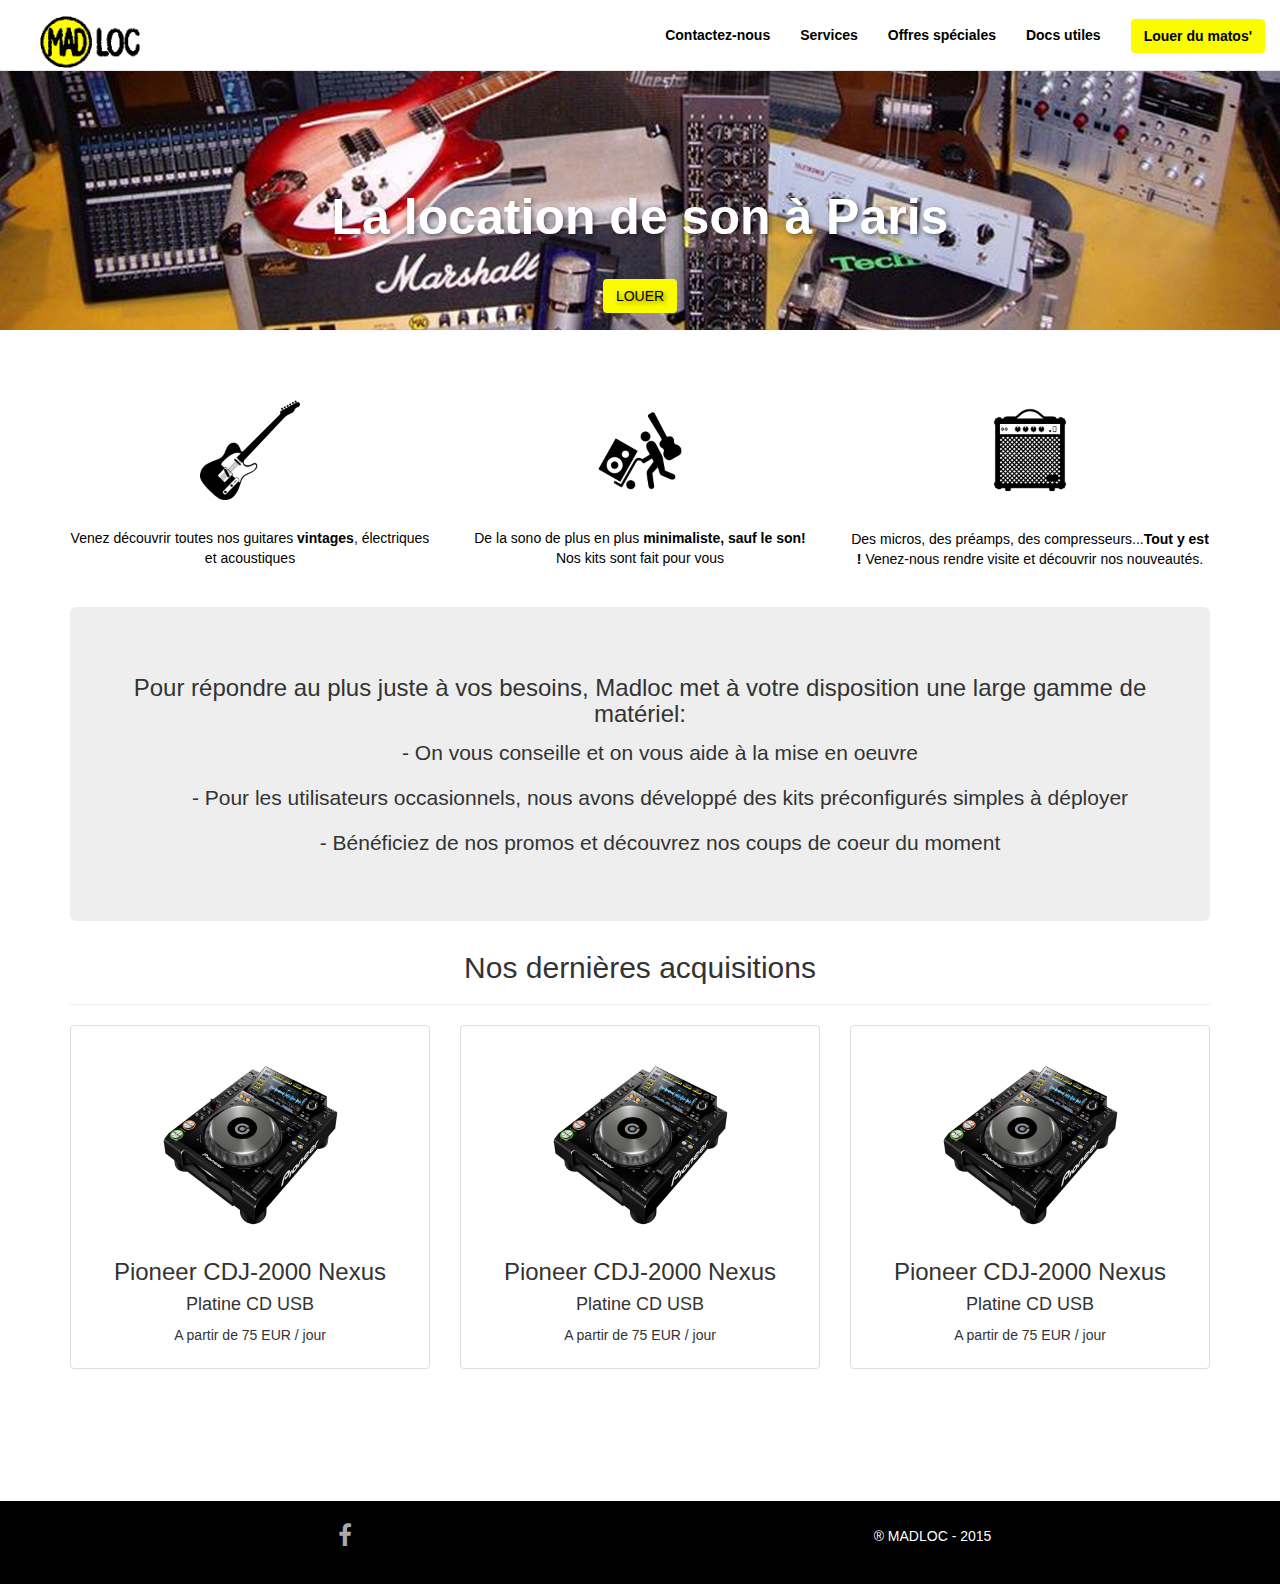
==== index.html @ 054994e3 "commit first" ====
<!DOCTYPE html>
<html>
  <head>
    <meta charset="utf-8">
    <meta http-equiv="X-UA-Compatible" content="IE=edge">
    <meta name="viewport" content="width=device-width, initial-scale=1">

    <title> Madloc - La location de son à Paris. </title>

    <link rel="stylesheet" href="https://maxcdn.bootstrapcdn.com/bootstrap/3.2.0/css/bootstrap.min.css">
    <link rel="stylesheet" href="https://maxcdn.bootstrapcdn.com/font-awesome/4.1.0/css/font-awesome.min.css">

    <link href='http://fonts.googleapis.com/css?family=Ropa+Sans|Open+Sans:400,300,700' rel='stylesheet' type='text/css'>
    <link rel="stylesheet" href="css/style.css"

    <!-- HTML5 Shim and Respond.js IE8 support of HTML5 elements and media queries -->
    <!-- Leave those next 4 lines if you care about users using IE8 -->
    <!--[if lt IE 9]>
      <script src="https://oss.maxcdn.com/html5shiv/3.7.2/html5shiv.min.js"></script>
      <script src="https://oss.maxcdn.com/respond/1.4.2/respond.min.js"></script>
    <![endif]-->
    <link rel="icon" href="madloc.ico" />
  </head>

<body>
  <nav class="navbar navbar-default navbar-transparent navbar-fixed-top">
    <div class="container-fluid">
      <!-- Brand and toggle get grouped for better mobile display -->
      <div class="navbar-header">
        <button type="button" class="navbar-toggle collapsed" data-toggle="collapse" data-target="#bs-example-navbar-collapse-1">
          <span class="sr-only">Toggle navigation</span>
          <span class="icon-bar"></span>
          <span class="icon-bar"></span>
          <span class="icon-bar"></span>
        </button>
        <a class="navbar-brand" href="index.html">
          <img alt="Brand" src="./images/madloc_small.png">
        </a>
      </div>

      <!-- Collect the nav links, forms, and other content for toggling -->
    <div class="collapse navbar-collapse" id="bs-example-navbar-collapse-1">
      <ul class="nav navbar-nav navbar-right">
        <li><a href="contact.html"><strong>Contactez-nous</strong></a></li>
        <li><a href="#"><strong>Services</strong></a></li>
        <li><a href="#"><strong>Offres spéciales</strong></a></li>
         <li><a href="#"><strong>Docs utiles</strong></a></li>

        <li><a href="louer_matos.html"><button type="button" class="btn btn-yellow" data-toggle="modal" data-target="louer_matos.html"><strong>Louer du matos'</strong></button></a></li>
      </ul>
    </div><!-- /.navbar-collapse -->
    </div><!-- /.container-fluid -->
  </nav>

  <div id="wrapper">
    <div class="contaner text-center">
      <div class="row">
        <div class="col-sm-12 col-md-12 feature">
          <div class="spacer2"></div>
            <h1><strong>La location de son à Paris</strong></h1>
            <h1><a href="#" class="btn btn-yellow">LOUER</a></h1>
          </div>
        </div>
      </div>
    </div>
  </div>

  <div class="spacer2"></div>

  <div class="container text-center">
    <div class="row">
      <div class="col-sm-6 col-md-4 feature">
        <img src="images/icons/guitar.png" width="100">
          <p>
          Venez découvrir toutes nos guitares <strong>vintages</strong>, électriques et acoustiques  
          </p>
      </div>
      <div class="col-sm-6 col-md-4 feature">
        <img src="images/icons/sono.png" width="100">
          <p>
          De la sono de plus en plus <strong> minimaliste, sauf le son!</strong>
          Nos kits sont fait pour vous </p> 
      </div>
      <div class="col-sm-6 col-md-4 feature">
        <img src="images/icons/amp.png" width="100">
          <p>
          Des micros, des préamps, des compresseurs...<strong>Tout y est !</strong> Venez-nous rendre visite et découvrir nos nouveautés.  
          </p>
      </div>   
    </div>

  <div class="jumbotron">
    <h3>Pour répondre au plus juste à vos besoins, Madloc met à votre disposition une large gamme de matériel:</h3> 
    <ul>
      <p> - On vous conseille et on vous aide à la mise en oeuvre</p> 
      <p> - Pour les utilisateurs occasionnels, nous avons développé des kits préconfigurés simples à déployer </p>  
      <p> - Bénéficiez de nos promos et découvrez nos coups de coeur du moment </p>
    </ul>
  </div>


    <h2>Nos dernières acquisitions</h2>
      <hr>
        <div class="row">
          <div class="col-xs-12 col-sm-6 col-md-4">
            <div class="thumbnail">
              <img src="images/matos/CDJ-2000.jpg" alt="CDJ-2000">
                <div class="caption">
                  <h3>Pioneer CDJ-2000 Nexus</h3>
                  <h4>Platine CD USB</h4>
                    <p>
                    A partir de 75 EUR / jour
                    </p>
                </div>
            </div>
          </div>
          <div class="col-xs-12 col-sm-6 col-md-4">
            <div class="thumbnail">
              <img src="images/matos/CDJ-2000.jpg" alt="CDJ-2000">
                <div class="caption">
                  <h3>Pioneer CDJ-2000 Nexus</h3>
                  <h4>Platine CD USB</h4>
                    <p>
                    A partir de 75 EUR / jour
                    </p>
                </div>
            </div>
          </div>
         <div class="col-xs-12 col-sm-6 col-md-4">
            <div class="thumbnail">
              <img src="images/matos/CDJ-2000.jpg" alt="CDJ-2000">
                <div class="caption">
                  <h3>Pioneer CDJ-2000 Nexus</h3>
                  <h4>Platine CD USB</h4>
                    <p>
                    A partir de 75 EUR / jour
                    </p>
                </div>
            </div>
          </div>
      </div>
</div>

  <div class="spacer"></div>

  <div id="footer">
    <div class="container text-center">
      <div class="row">

          <div class="col-xs-12 col-md-6">
          <ul class="list-inline social">
            <li>
              <a href="https://www.facebook.com/loueurdeson?fref=ts">
                <i class="fa fa-facebook"></i>
              </a>
            </li>
          </ul>
        </div>

        <div class="col-xs-12 col-md-6">
          <p>
               ® MADLOC -  2015 
          </p>
          </div>
      </div>
    </div>


    <!-- TODO: Here goes your content! -->



    <!-- Including Bootstrap JS (with its jQuery dependency) so that dynamic components work -->
    <script src="https://ajax.googleapis.com/ajax/libs/jquery/1.11.1/jquery.min.js"></script>
    <script src="https://maxcdn.bootstrapcdn.com/bootstrap/3.2.0/js/bootstrap.min.js"></script>
  </body>
</html>
---- css/style.css ----
#body {
	background color: rgba(186, 186,186, 1);
	font-family: "Ropa Sans";
	font-size: 14px;
}

#footer {
	background-color: black;
	color: white;
	line-height: 70px;
}

#footer a {
	color: #aaaaaa;
}
#footer p {
	color: white;
}

#footer a:hover {
	color: #dddddd;
}
.social a {
	font-size: 24px;
}

#wrapper {
	background-image: url("../images/background/background.jpg");
	background-size: cover;
	background-position: center;
  	background-repeat: no-repeat;
	text-align: center;
	padding-top: 100px;
	color: white;
	text-shadow: 2px 2px 5px rgba(0, 0, 0, 0.5);
}

#wrapper h1 {
	font-size: 50px;
}
.spacer {
	height: 8em;
}
.spacer2 {
	height: 5em;
	}
.feature p {
	font-weight: 300;
	letter-spacing: 1 px;
	font-family: Helvetica;
	color: black;
	padding-bottom: 2em; 
}

.feature img {
	margin-bottom: 2em;
}

.navbar-transparent {
	background-color: white;
}

.navbar-transparent .navbar-brand {
  color: black;
  }

.navbar-transparent .navbar-nav > li > a {
  color: black;
  line-height: 40px;
}

.navbar-transparent .navbar-nav > li > a:hover,
.navbar-transparent .navbar-nav > li > a:active,
.navbar-transparent .navbar-nav > li > a:focus,
.navbar-transparent .navbar-nav > .open > a,
.navbar-transparent .navbar-nav > .open > a:hover,
.navbar-transparent .navbar-nav > .open > a:focus {
  color: black;
  background-color: white;
}

.navbar-transparent .navbar-brand:hover,
.navbar-transparent .navbar-brand:active,
.navbar-transparent .navbar-brand:focus {
  color: black;
}
.navbar-brand {
	font-size: 40px;
	padding-left: 1em;
	margin-top: 1px;
	margin-bottom: 1px;
	font-family: Ropa Sans;
}
.navbar-right {
	font-family: Helvetica; 
	font-size: 14px
}

.vertical-spacer {
	padding-top: 10em;
}

#wrapper2 {
  	background-color: #D1BAD3;
}
.contaner {
	margin-left: 2em;
	margin-right: 2em;
}
.navbar-brand img {
width: 100px;
}

.btn-yellow {
  background: #FCFC00;
  color: black;
}
.btn-yellow:hover, .btn-yellow:focus {
  background: rgb(252, 255, 179);
}
.btn-yellow:active {
  background: rgb(247, 255, 71);
}
.thumbnail img{
	width: 200px;
	height: 200px;
	padding-top: 2em;
}
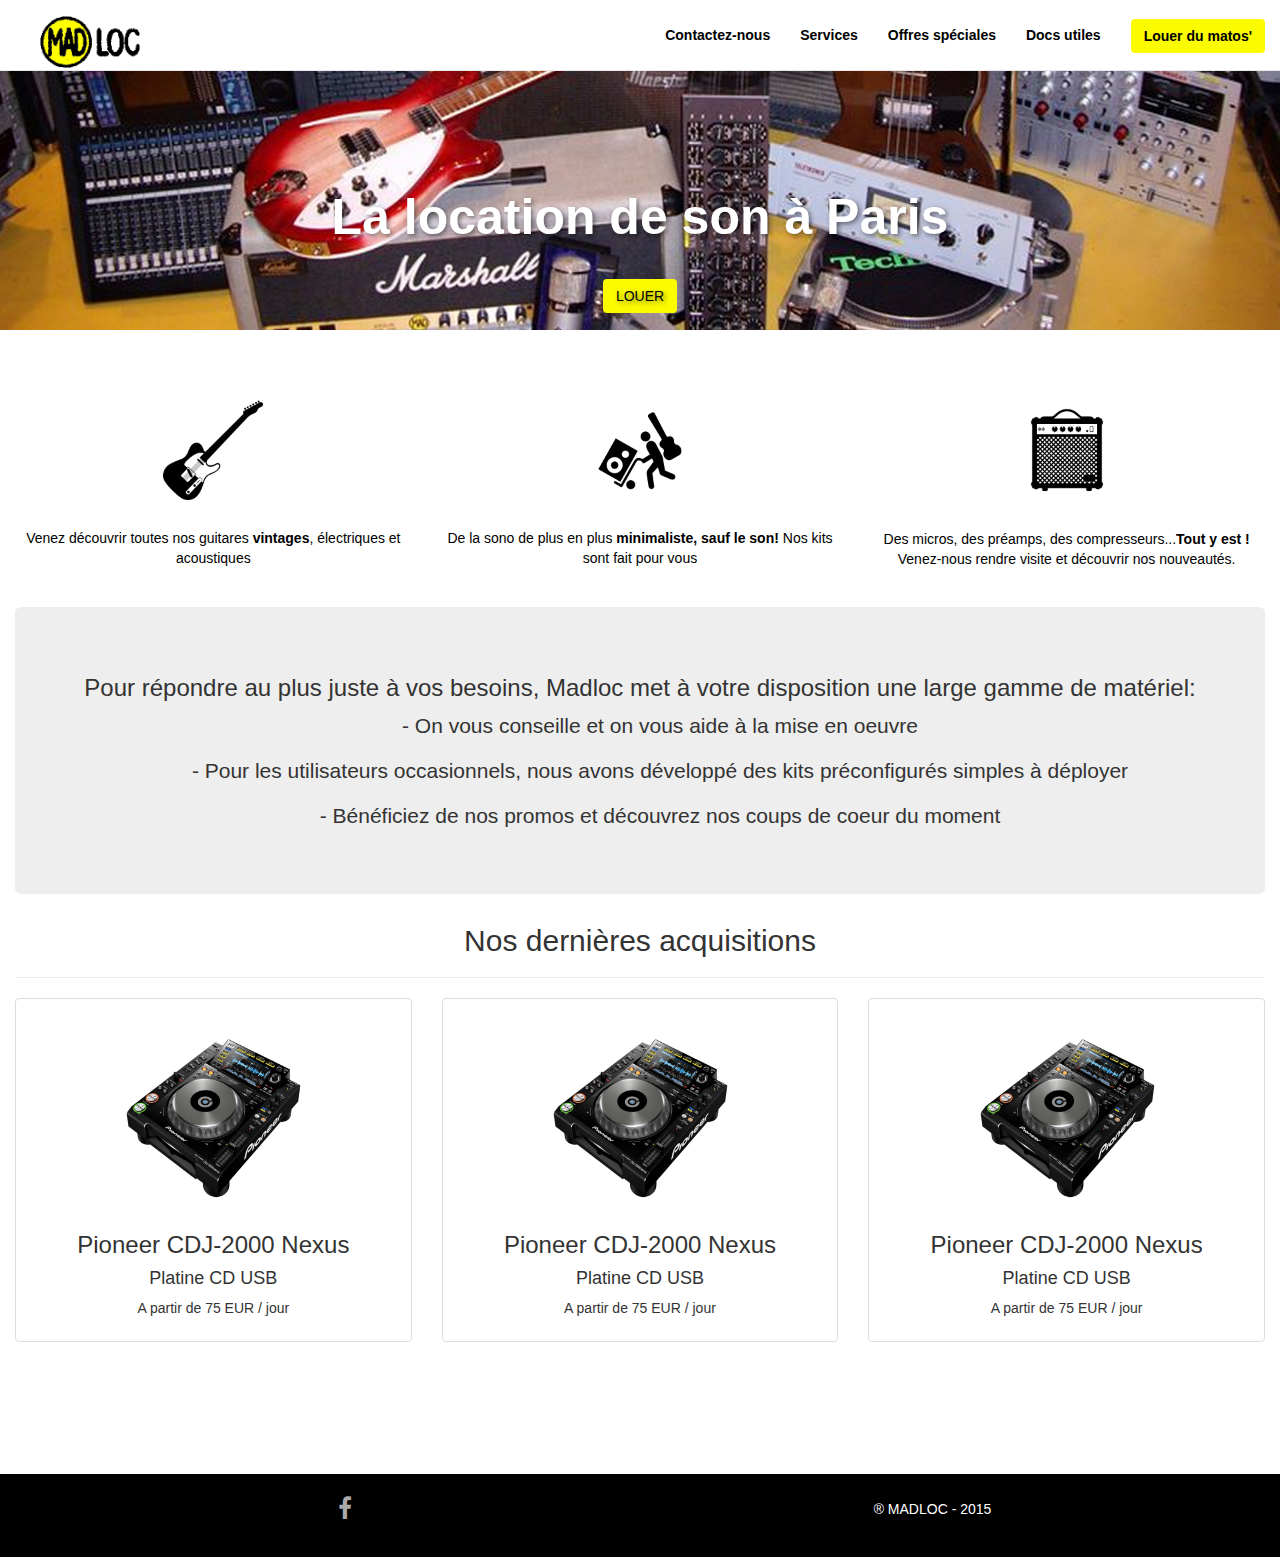
==== commit ec9f4c08: "update with container fluid" ====
--- a/index.html
+++ b/index.html
@@ -67,7 +67,7 @@
 
   <div class="spacer2"></div>
 
-  <div class="container text-center">
+  <div class="container-fluid text-center">
     <div class="row">
       <div class="col-sm-6 col-md-4 feature">
         <img src="images/icons/guitar.png" width="100">
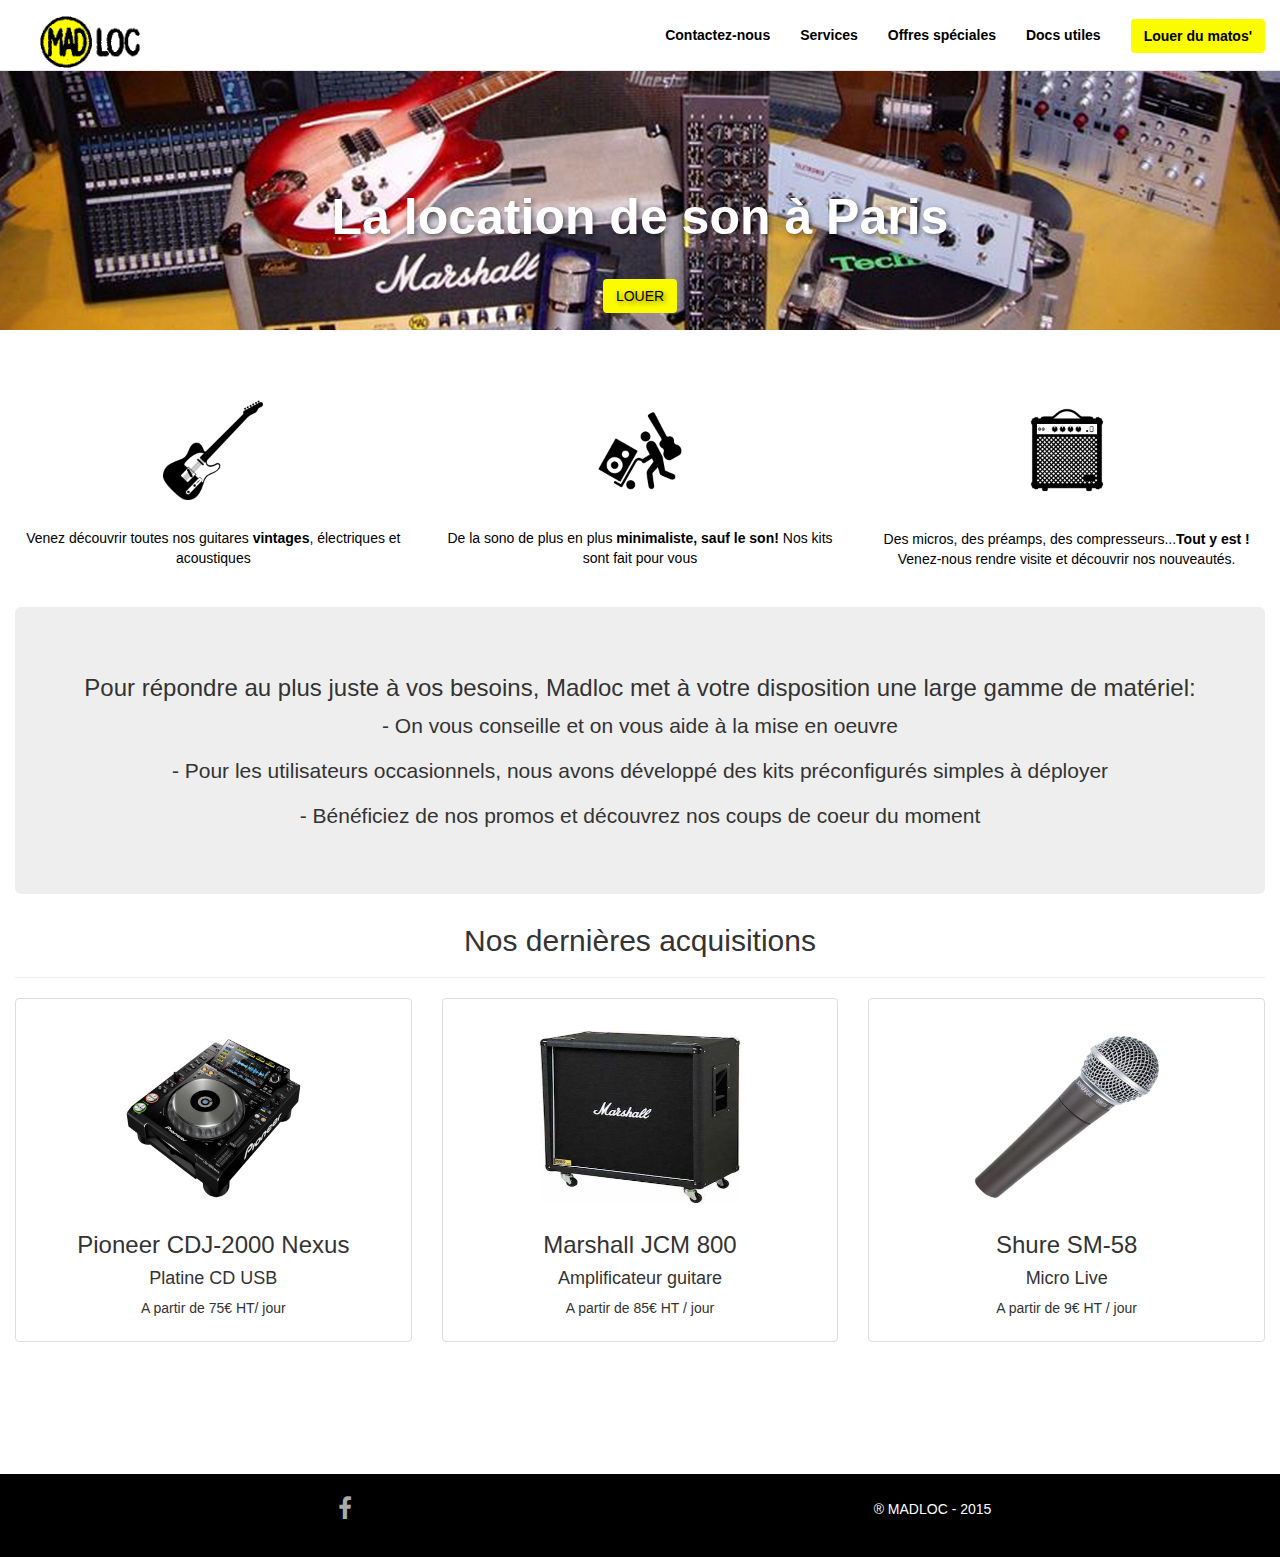
==== commit 25d466db: "update code structure and euro symbol" ====
--- a/index.html
+++ b/index.html
@@ -9,7 +9,6 @@
 
     <link rel="stylesheet" href="https://maxcdn.bootstrapcdn.com/bootstrap/3.2.0/css/bootstrap.min.css">
     <link rel="stylesheet" href="https://maxcdn.bootstrapcdn.com/font-awesome/4.1.0/css/font-awesome.min.css">
-
     <link href='http://fonts.googleapis.com/css?family=Ropa+Sans|Open+Sans:400,300,700' rel='stylesheet' type='text/css'>
     <link rel="stylesheet" href="css/style.css"
 
@@ -39,16 +38,15 @@
       </div>
 
       <!-- Collect the nav links, forms, and other content for toggling -->
-    <div class="collapse navbar-collapse" id="bs-example-navbar-collapse-1">
-      <ul class="nav navbar-nav navbar-right">
-        <li><a href="contact.html"><strong>Contactez-nous</strong></a></li>
-        <li><a href="#"><strong>Services</strong></a></li>
-        <li><a href="#"><strong>Offres spéciales</strong></a></li>
-         <li><a href="#"><strong>Docs utiles</strong></a></li>
-
-        <li><a href="louer_matos.html"><button type="button" class="btn btn-yellow" data-toggle="modal" data-target="louer_matos.html"><strong>Louer du matos'</strong></button></a></li>
-      </ul>
-    </div><!-- /.navbar-collapse -->
+      <div class="collapse navbar-collapse" id="bs-example-navbar-collapse-1">
+        <ul class="nav navbar-nav navbar-right">
+          <li><a href="contact.html"><strong>Contactez-nous</strong></a></li>
+          <li><a href="#"><strong>Services</strong></a></li>
+          <li><a href="#"><strong>Offres spéciales</strong></a></li>
+          <li><a href="#"><strong>Docs utiles</strong></a></li>
+          <li><a href="louer_matos.html"><button type="button" class="btn btn-yellow" data-toggle="modal" data-target="louer_matos.html"><strong>Louer du matos'</strong></button></a></li>
+        </ul>
+      </div><!-- /.navbar-collapse -->
     </div><!-- /.container-fluid -->
   </nav>
 
@@ -91,11 +89,9 @@
 
   <div class="jumbotron">
     <h3>Pour répondre au plus juste à vos besoins, Madloc met à votre disposition une large gamme de matériel:</h3> 
-    <ul>
       <p> - On vous conseille et on vous aide à la mise en oeuvre</p> 
       <p> - Pour les utilisateurs occasionnels, nous avons développé des kits préconfigurés simples à déployer </p>  
       <p> - Bénéficiez de nos promos et découvrez nos coups de coeur du moment </p>
-    </ul>
   </div>
 
 
@@ -109,31 +105,31 @@
                   <h3>Pioneer CDJ-2000 Nexus</h3>
                   <h4>Platine CD USB</h4>
                     <p>
-                    A partir de 75 EUR / jour
+                    A partir de 75€ HT/ jour
                     </p>
                 </div>
             </div>
           </div>
           <div class="col-xs-12 col-sm-6 col-md-4">
             <div class="thumbnail">
-              <img src="images/matos/CDJ-2000.jpg" alt="CDJ-2000">
+              <img src="images/matos/amplis_instruments.jpg" alt="amplis instruments">
                 <div class="caption">
-                  <h3>Pioneer CDJ-2000 Nexus</h3>
-                  <h4>Platine CD USB</h4>
+                  <h3>Marshall JCM 800</h3>
+                  <h4>Amplificateur guitare</h4>
                     <p>
-                    A partir de 75 EUR / jour
+                    A partir de 85€ HT / jour
                     </p>
                 </div>
             </div>
           </div>
          <div class="col-xs-12 col-sm-6 col-md-4">
             <div class="thumbnail">
-              <img src="images/matos/CDJ-2000.jpg" alt="CDJ-2000">
+              <img src="images/matos/micros.jpg" alt="micros">
                 <div class="caption">
-                  <h3>Pioneer CDJ-2000 Nexus</h3>
-                  <h4>Platine CD USB</h4>
+                  <h3>Shure SM-58</h3>
+                  <h4>Micro Live</h4>
                     <p>
-                    A partir de 75 EUR / jour
+                    A partir de 9€ HT / jour
                     </p>
                 </div>
             </div>
@@ -146,8 +142,7 @@
   <div id="footer">
     <div class="container text-center">
       <div class="row">
-
-          <div class="col-xs-12 col-md-6">
+        <div class="col-xs-12 col-md-6">
           <ul class="list-inline social">
             <li>
               <a href="https://www.facebook.com/loueurdeson?fref=ts">
@@ -156,14 +151,13 @@
             </li>
           </ul>
         </div>
-
         <div class="col-xs-12 col-md-6">
           <p>
                ® MADLOC -  2015 
           </p>
-          </div>
-      </div>
+        </div>
     </div>
+  </div>
 
 
     <!-- TODO: Here goes your content! -->
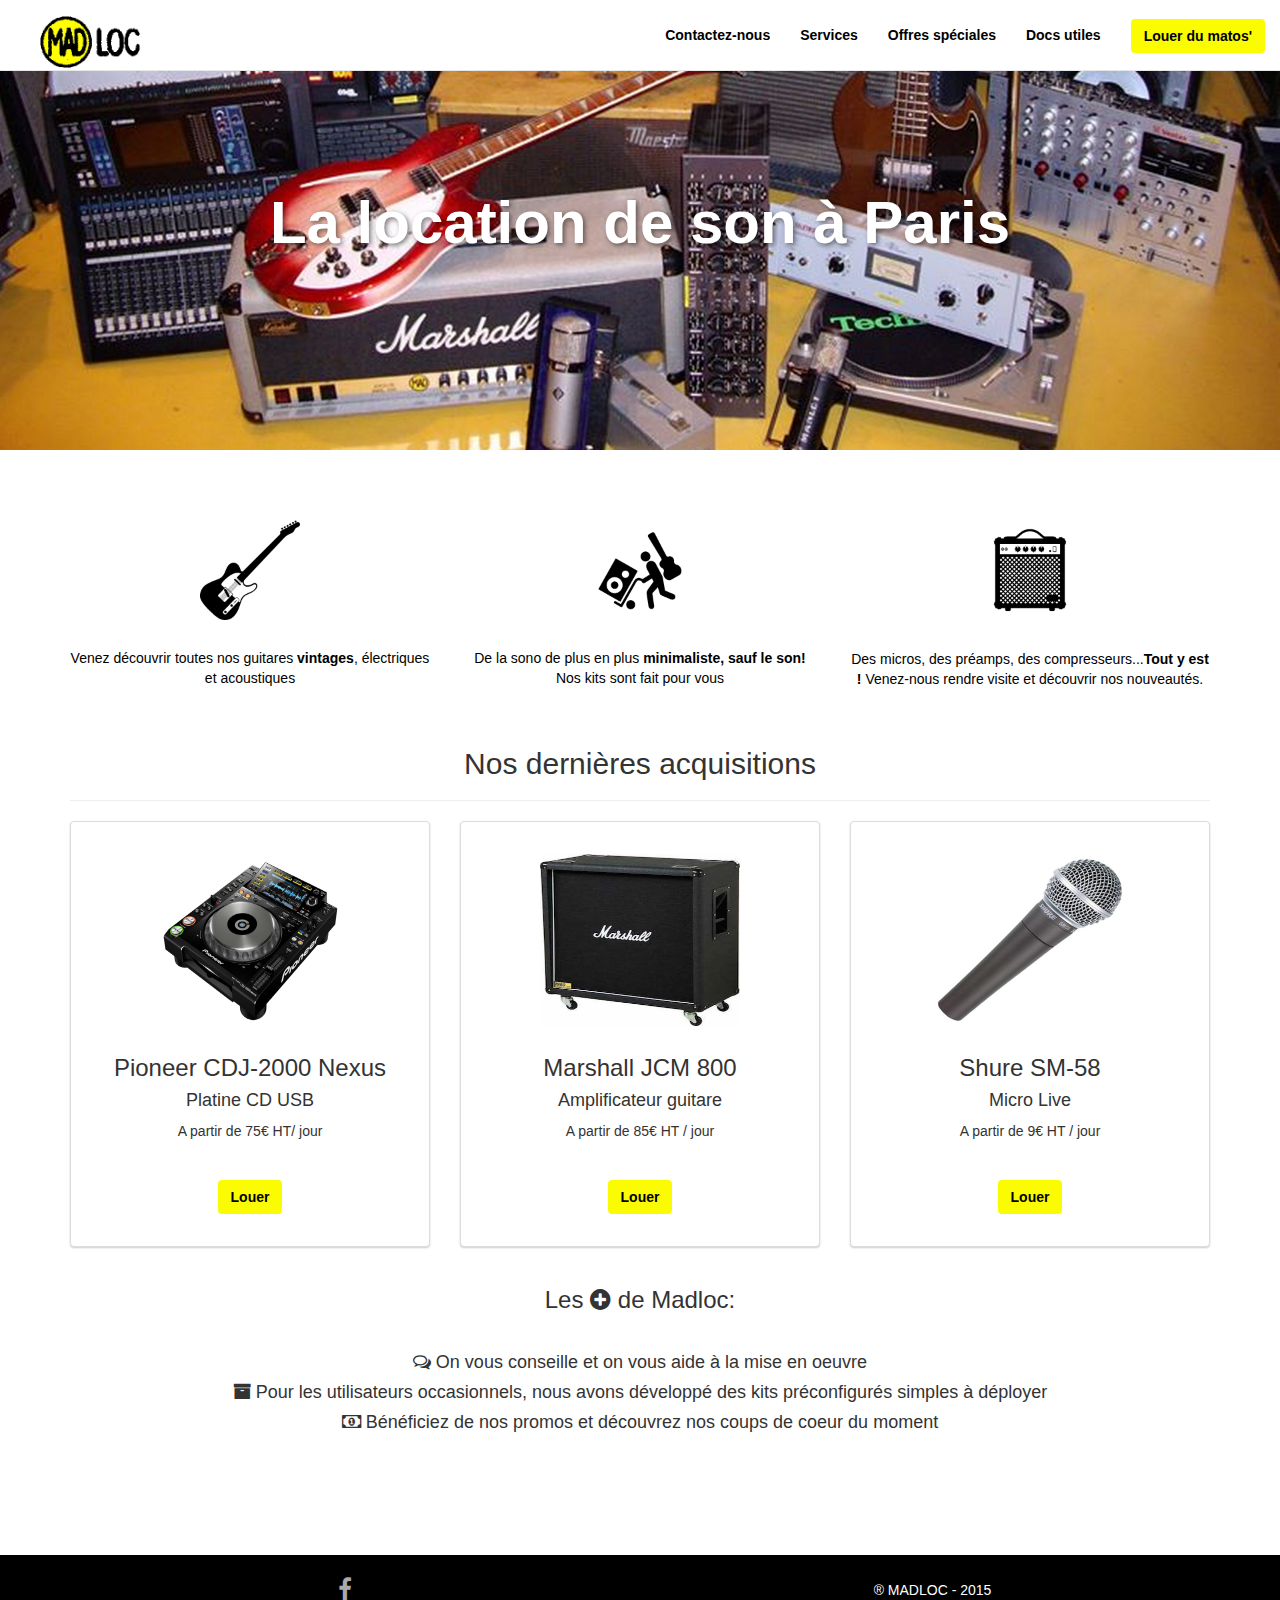
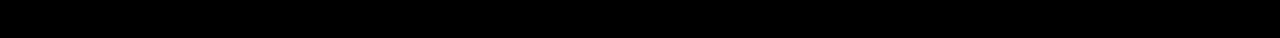
==== commit a14bc9cc: "update design" ====
--- a/index.html
+++ b/index.html
@@ -40,7 +40,7 @@
       <!-- Collect the nav links, forms, and other content for toggling -->
       <div class="collapse navbar-collapse" id="bs-example-navbar-collapse-1">
         <ul class="nav navbar-nav navbar-right">
-          <li><a href="contact.html"><strong>Contactez-nous</strong></a></li>
+          <li><a href="#"><strong>Contactez-nous</strong></a></li>
           <li><a href="#"><strong>Services</strong></a></li>
           <li><a href="#"><strong>Offres spéciales</strong></a></li>
           <li><a href="#"><strong>Docs utiles</strong></a></li>
@@ -51,12 +51,11 @@
   </nav>
 
   <div id="wrapper">
-    <div class="contaner text-center">
+    <div class="container text-center">
       <div class="row">
         <div class="col-sm-12 col-md-12 feature">
           <div class="spacer2"></div>
             <h1><strong>La location de son à Paris</strong></h1>
-            <h1><a href="#" class="btn btn-yellow">LOUER</a></h1>
           </div>
         </div>
       </div>
@@ -65,7 +64,7 @@
 
   <div class="spacer2"></div>
 
-  <div class="container-fluid text-center">
+  <div class="container text-center">
     <div class="row">
       <div class="col-sm-6 col-md-4 feature">
         <img src="images/icons/guitar.png" width="100">
@@ -87,13 +86,6 @@
       </div>   
     </div>
 
-  <div class="jumbotron">
-    <h3>Pour répondre au plus juste à vos besoins, Madloc met à votre disposition une large gamme de matériel:</h3> 
-      <p> - On vous conseille et on vous aide à la mise en oeuvre</p> 
-      <p> - Pour les utilisateurs occasionnels, nous avons développé des kits préconfigurés simples à déployer </p>  
-      <p> - Bénéficiez de nos promos et découvrez nos coups de coeur du moment </p>
-  </div>
-
 
     <h2>Nos dernières acquisitions</h2>
       <hr>
@@ -107,6 +99,12 @@
                     <p>
                     A partir de 75€ HT/ jour
                     </p>
+                    <div class="caption">
+                  <h3><a href="#" class="btn btn-yellow"><strong>Louer</strong></a></h3>
+                  <h4></h4>
+                    <p>
+                    </p>
+                </div>
                 </div>
             </div>
           </div>
@@ -119,6 +117,12 @@
                     <p>
                     A partir de 85€ HT / jour
                     </p>
+                    <div class="caption">
+                  <h3><a href="#" class="btn btn-yellow"><strong>Louer</strong></a></h3>
+                  <h4></h4>
+                    <p>
+                    </p>
+                </div>
                 </div>
             </div>
           </div>
@@ -131,11 +135,25 @@
                     <p>
                     A partir de 9€ HT / jour
                     </p>
+                    <div class="caption">
+                  <h3><a href="#" class="btn btn-yellow"><strong>Louer</strong></a></h3>
+                  <h4></h4>
+                    <p>
+                    </p>
+                </div>
                 </div>
             </div>
           </div>
       </div>
 </div>
+
+<div class="container text-center">
+    <h3>Les <i class="fa fa-plus-circle"></i> de Madloc:</h3> 
+    <br>
+      <h4> <i class="fa fa-comments-o"></i> On vous conseille et on vous aide à la mise en oeuvre</h4> 
+      <h4> <i class="fa fa-archive"></i> Pour les utilisateurs occasionnels, nous avons développé des kits préconfigurés simples à déployer </h4>  
+      <h4> <i class="fa fa-money"></i> Bénéficiez de nos promos et découvrez nos coups de coeur du moment </h4>
+  </div>
 
   <div class="spacer"></div>
 
--- a/css/style.css
+++ b/css/style.css
@@ -33,10 +33,11 @@
 	padding-top: 100px;
 	color: white;
 	text-shadow: 2px 2px 5px rgba(0, 0, 0, 0.5);
+	height: 450px;
 }
 
 #wrapper h1 {
-	font-size: 50px;
+	font-size: 60px;
 }
 .spacer {
 	height: 8em;
@@ -125,4 +126,9 @@
 	width: 200px;
 	height: 200px;
 	padding-top: 2em;
+}
+
+.thumbnail {
+	box-shadow: 0px 1px 2px 0px rgba(0, 0, 0, 0.2);
+	background: white;
 }